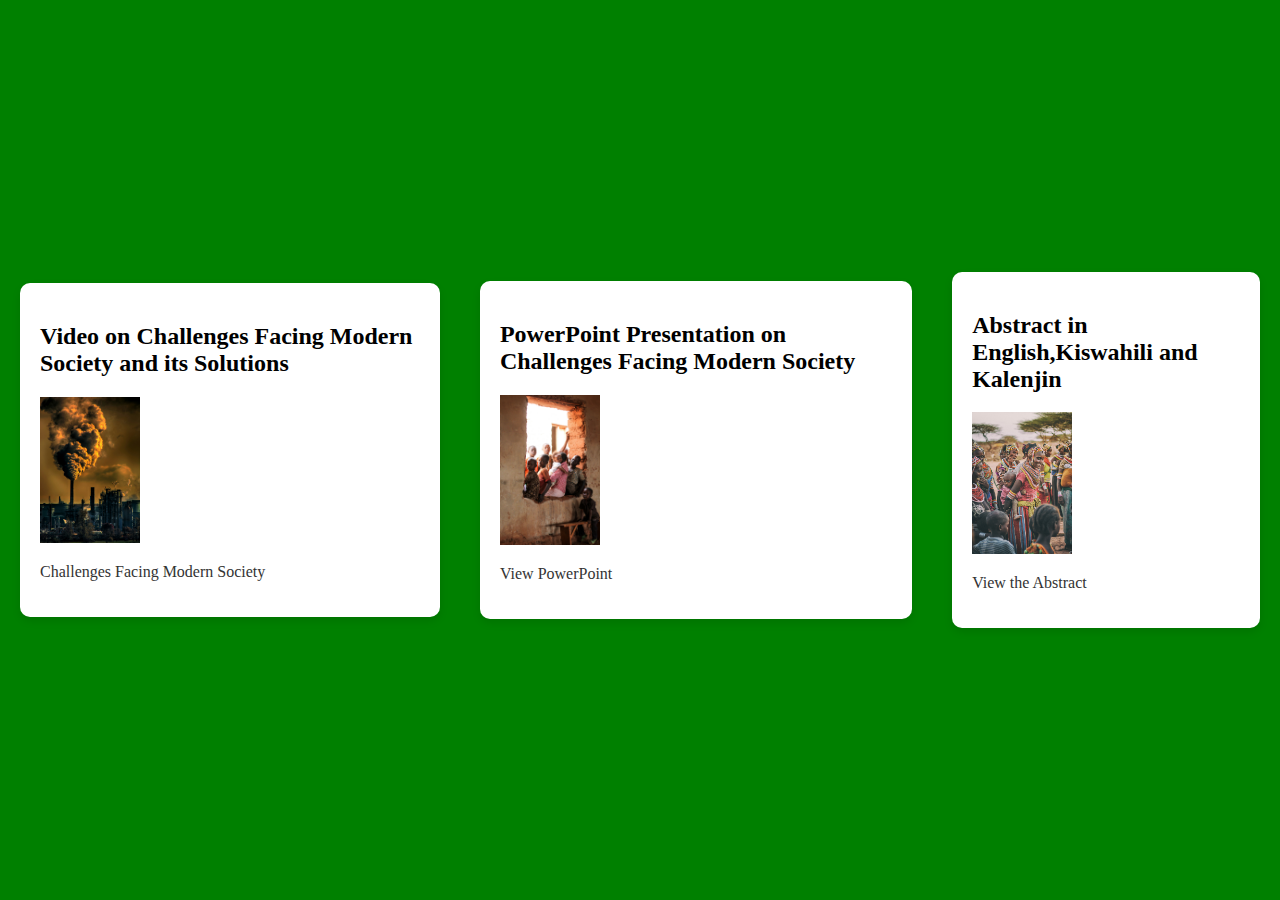
==== challenges.html @ 96ecbdf4 "g" ====
<!DOCTYPE html>
<html lang="en">
<head>
<meta charset="UTF-8">
<meta name="viewport" content="width=device-width, initial-scale=1.0">
<title>Innovation</title>
<style>
    body {
        margin: 0;
        padding: 0;
        display: flex;
        justify-content: center;
        align-items: center;
        height: 100vh;
        background-color: green;
    }
    .card {
        background-color: white;
        padding: 20px;
        border-radius: 10px;
        box-shadow: 0 4px 8px rgba(0, 0, 0, 0.1);
        margin: 20px; /* Add margin for spacing */
    }
    .card a {
        display: block;
        margin-bottom: 10px;
        text-decoration: none;
        color: #333;
    }
</style>
</head>
<body>

<div class="card">
    <h2>Video on Challenges Facing Modern Society and its Solutions</h2>
    <a href="LINK_TO_YOUTUBE_VIDEO" target="_blank">
        <img src="chris-leboutillier-c7RWVGL8lPA-unsplash.jpg" width="100" alt="YouTube Thumbnail">
        <p>Challenges Facing Modern Society</p>
    </a>
</div>

<div class="card">
    <h2>PowerPoint Presentation on Challenges Facing Modern Society</h2>
    <a href="LINK_TO_POWERPOINT" target="_blank">
        <img src="hanna-morris-3EkT6xb4K9w-unsplash.jpg" width="100" alt="PowerPoint Thumbnail">
        <p>View PowerPoint</p>
    </a>
</div>

<div class="card">
    <h2>Abstract in English,Kiswahili and Kalenjin</h2>
    <a href="LINK_TO_POWERPOINT" target="_blank">
        <img src="ian-macharia-7k91OUDYAQ0-unsplash.jpg" width="100" alt="PowerPoint Thumbnail">
        <p>View the Abstract</p>
    </a>
</div>

</body>
</html>
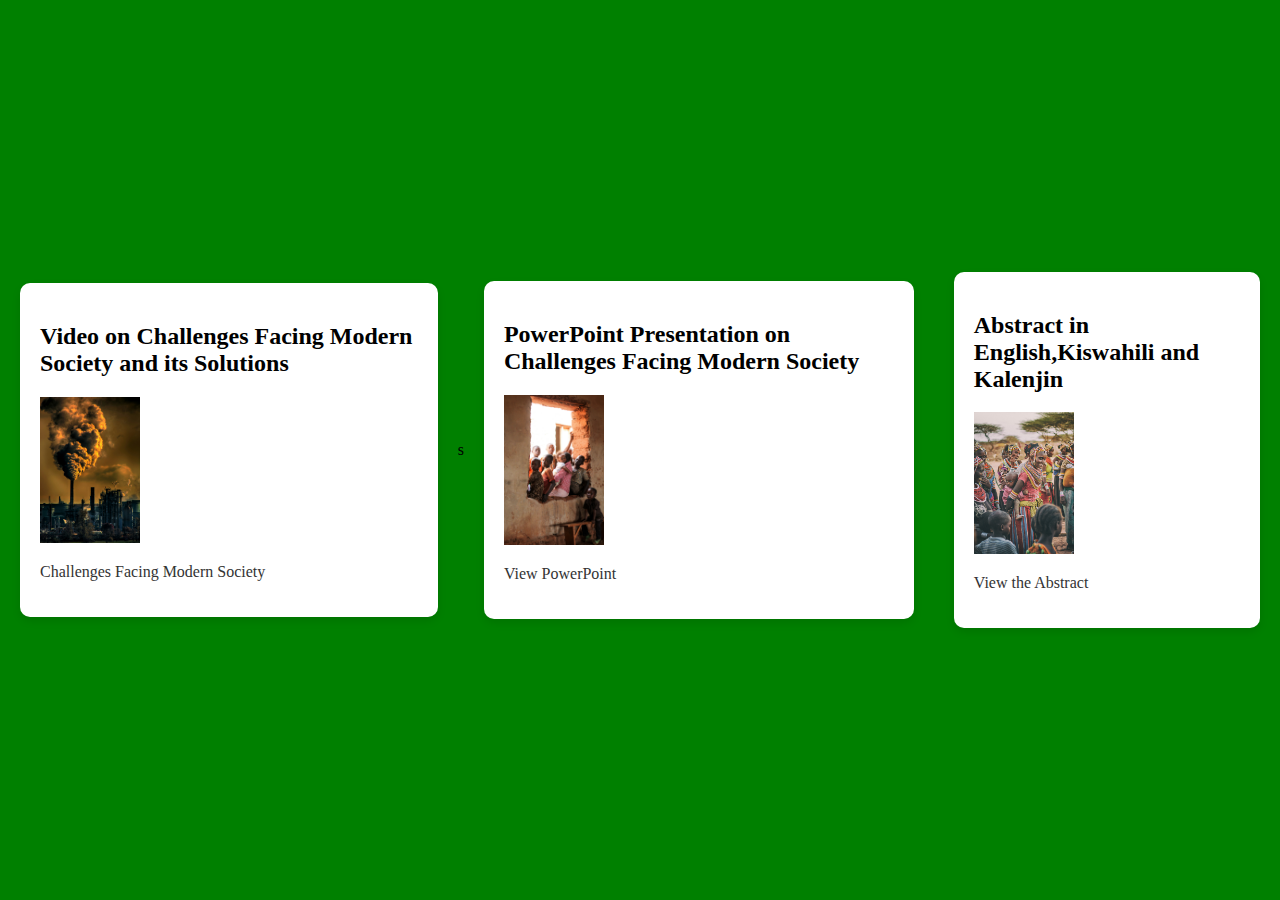
==== commit a109ba73: "late commit" ====
--- a/challenges.html
+++ b/challenges.html
@@ -3,7 +3,7 @@
 <head>
 <meta charset="UTF-8">
 <meta name="viewport" content="width=device-width, initial-scale=1.0">
-<title>Innovation</title>
+<title>Challenges Facing Modern Society</title>
 <style>
     body {
         margin: 0;
@@ -33,15 +33,15 @@
 
 <div class="card">
     <h2>Video on Challenges Facing Modern Society and its Solutions</h2>
-    <a href="LINK_TO_YOUTUBE_VIDEO" target="_blank">
+    <a href="https://youtu.be/-ZD1NvJZknQ" target="_blank">
         <img src="chris-leboutillier-c7RWVGL8lPA-unsplash.jpg" width="100" alt="YouTube Thumbnail">
         <p>Challenges Facing Modern Society</p>
     </a>
 </div>
-
+s
 <div class="card">
     <h2>PowerPoint Presentation on Challenges Facing Modern Society</h2>
-    <a href="LINK_TO_POWERPOINT" target="_blank">
+    <a href="Addressing Modern Challenges.pdf" target="_blank">
         <img src="hanna-morris-3EkT6xb4K9w-unsplash.jpg" width="100" alt="PowerPoint Thumbnail">
         <p>View PowerPoint</p>
     </a>
@@ -49,7 +49,7 @@
 
 <div class="card">
     <h2>Abstract in English,Kiswahili and Kalenjin</h2>
-    <a href="LINK_TO_POWERPOINT" target="_blank">
+    <a href=" Abstracchallengese.pdf" target="_blank">
         <img src="ian-macharia-7k91OUDYAQ0-unsplash.jpg" width="100" alt="PowerPoint Thumbnail">
         <p>View the Abstract</p>
     </a>
